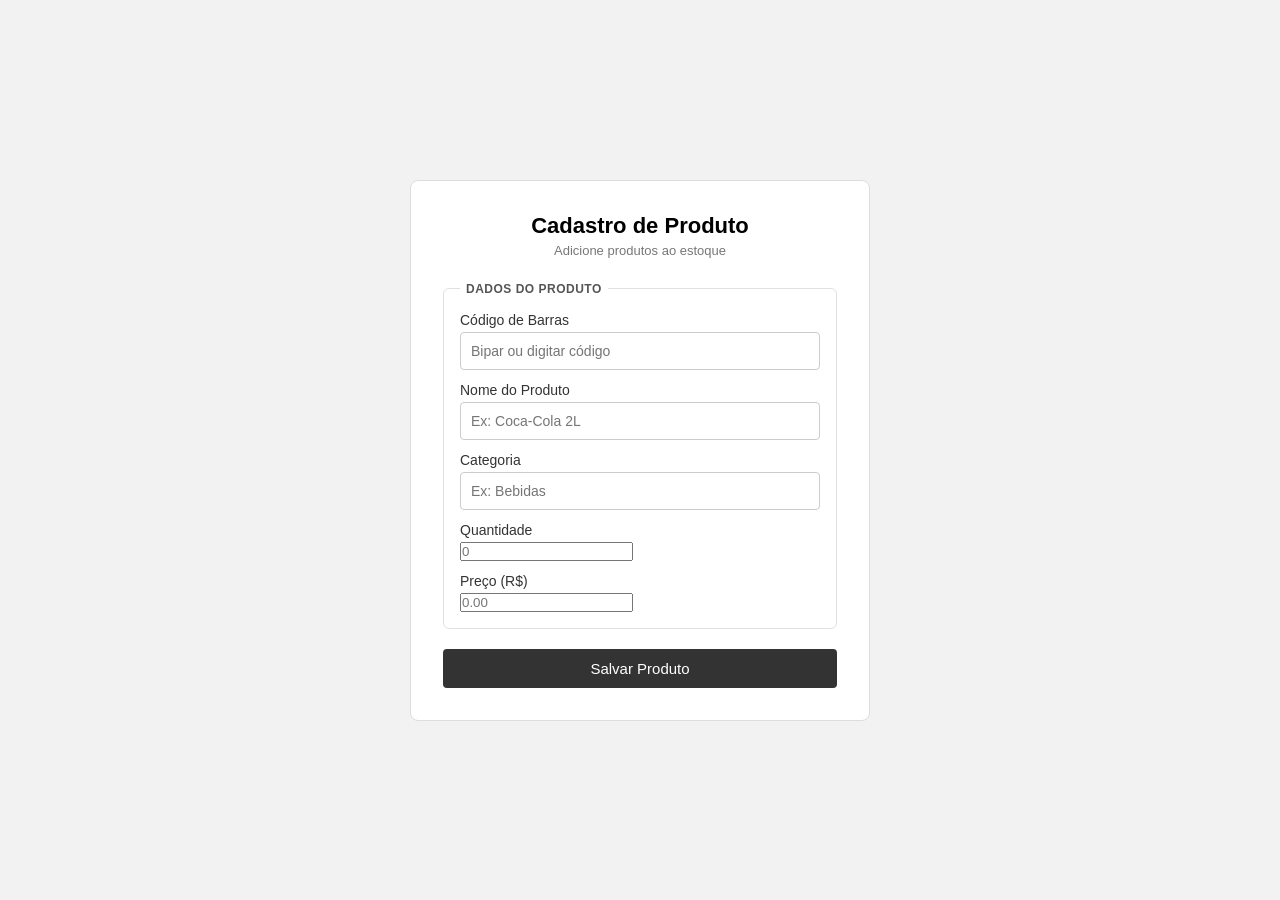
==== produto.html @ d3188ec8 "cadastro de produtos" ====
<!DOCTYPE html>
<html lang="pt-BR">
<head>
  <meta charset="UTF-8" />
  <meta name="viewport" content="width=device-width, initial-scale=1.0"/>
  <title>Stockly — Cadastro de Produto</title>
  <link rel="stylesheet" href="css/login.css" />
</head>
<body>

<div class="card card--wide">
  <h1>Cadastro de Produto</h1>
  <p class="subtitle">Adicione produtos ao estoque</p>

  <form id="produtoForm">

    <fieldset>
      <legend>Dados do Produto</legend>

      <label for="codigo">Código de Barras</label>
      <input type="text" id="codigo" placeholder="Bipar ou digitar código" />

      <label for="nomeProduto">Nome do Produto</label>
      <input type="text" id="nomeProduto" placeholder="Ex: Coca-Cola 2L" />

      <label for="categoria">Categoria</label>
      <input type="text" id="categoria" placeholder="Ex: Bebidas" />

      <label for="quantidade">Quantidade</label>
      <input type="number" id="quantidade" placeholder="0" />

      <label for="preco">Preço (R$)</label>
      <input type="number" step="0.01" id="preco" placeholder="0.00" />

    </fieldset>

    <button type="submit">Salvar Produto</button>
  </form>

  <p class="msg" id="msg"></p>
</div>

<script src="js/produto.js"></script>
</body>
</html>
---- css/login.css ----
* { box-sizing: border-box; margin: 0; padding: 0; }

body {
  font-family: Arial, sans-serif;
  background-color: #f2f2f2;
  display: flex;
  align-items: center;
  justify-content: center;
  min-height: 100vh;
  padding: 24px 16px;
}

.card {
  background: #fff;
  border: 1px solid #ddd;
  border-radius: 8px;
  padding: 32px;
  width: 100%;
  max-width: 360px;
}

/* Versão mais larga para o cadastro */
.card--wide {
  max-width: 460px;
}

h1 {
  font-size: 22px;
  margin-bottom: 4px;
  text-align: center;
}

.subtitle {
  font-size: 13px;
  color: #777;
  text-align: center;
  margin-bottom: 24px;
}

/* Fieldsets */
fieldset {
  border: 1px solid #e0e0e0;
  border-radius: 6px;
  padding: 16px;
  margin-bottom: 16px;
}

legend {
  font-size: 12px;
  font-weight: bold;
  color: #555;
  text-transform: uppercase;
  letter-spacing: 0.5px;
  padding: 0 6px;
}

label {
  display: block;
  font-size: 14px;
  margin-bottom: 4px;
  margin-top: 12px;
  color: #333;
}

fieldset label:first-of-type {
  margin-top: 0;
}

input[type="email"],
input[type="password"],
input[type="text"] {
  width: 100%;
  padding: 10px;
  border: 1px solid #ccc;
  border-radius: 4px;
  font-size: 14px;
  margin-bottom: 0;
}

input:focus {
  outline: none;
  border-color: #555;
}

button {
  width: 100%;
  padding: 11px;
  background: #333;
  color: #fff;
  border: none;
  border-radius: 4px;
  font-size: 15px;
  cursor: pointer;
  margin-top: 4px;
}

button:hover { background: #52494e; }

.msg {
  margin-top: 12px;
  font-size: 13px;
  text-align: center;
  color: red;
  display: none;
}

.msg.success { color: green; }

/* Link de alternância login ↔ cadastro */
.link-alt {
  margin-top: 16px;
  font-size: 13px;
  text-align: center;
  color: #555;
}

.link-alt a {
  color: #333;
  font-weight: bold;
  text-decoration: none;
}

.link-alt a:hover {
  text-decoration: underline;
}
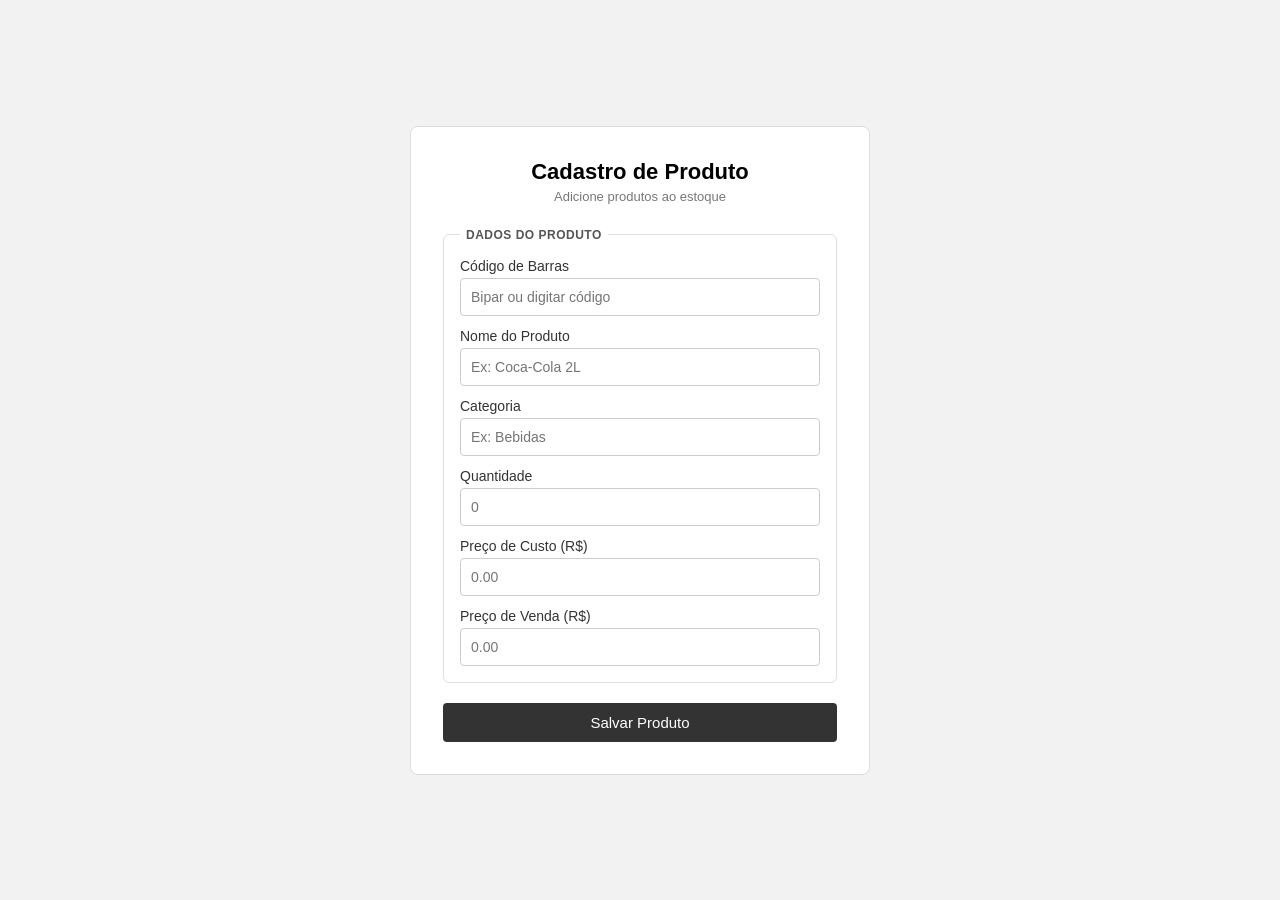
==== commit 61e14ab1: "Revisão de CSS, JS e HTML do produto" ====
--- a/produto.html
+++ b/produto.html
@@ -29,8 +29,11 @@
       <label for="quantidade">Quantidade</label>
       <input type="number" id="quantidade" placeholder="0" />
 
-      <label for="preco">Preço (R$)</label>
-      <input type="number" step="0.01" id="preco" placeholder="0.00" />
+      <label for="precoCusto">Preço de Custo (R$)</label>
+      <input type="number" step="0.01" id="precoCusto" placeholder="0.00" />
+
+      <label for="precoVenda">Preço de Venda (R$)</label>
+      <input type="number" step="0.01" id="precoVenda" placeholder="0.00" />
 
     </fieldset>
 
--- a/css/login.css
+++ b/css/login.css
@@ -68,7 +68,8 @@
 
 input[type="email"],
 input[type="password"],
-input[type="text"] {
+input[type="text"],
+input[type="number"] {
   width: 100%;
   padding: 10px;
   border: 1px solid #ccc;
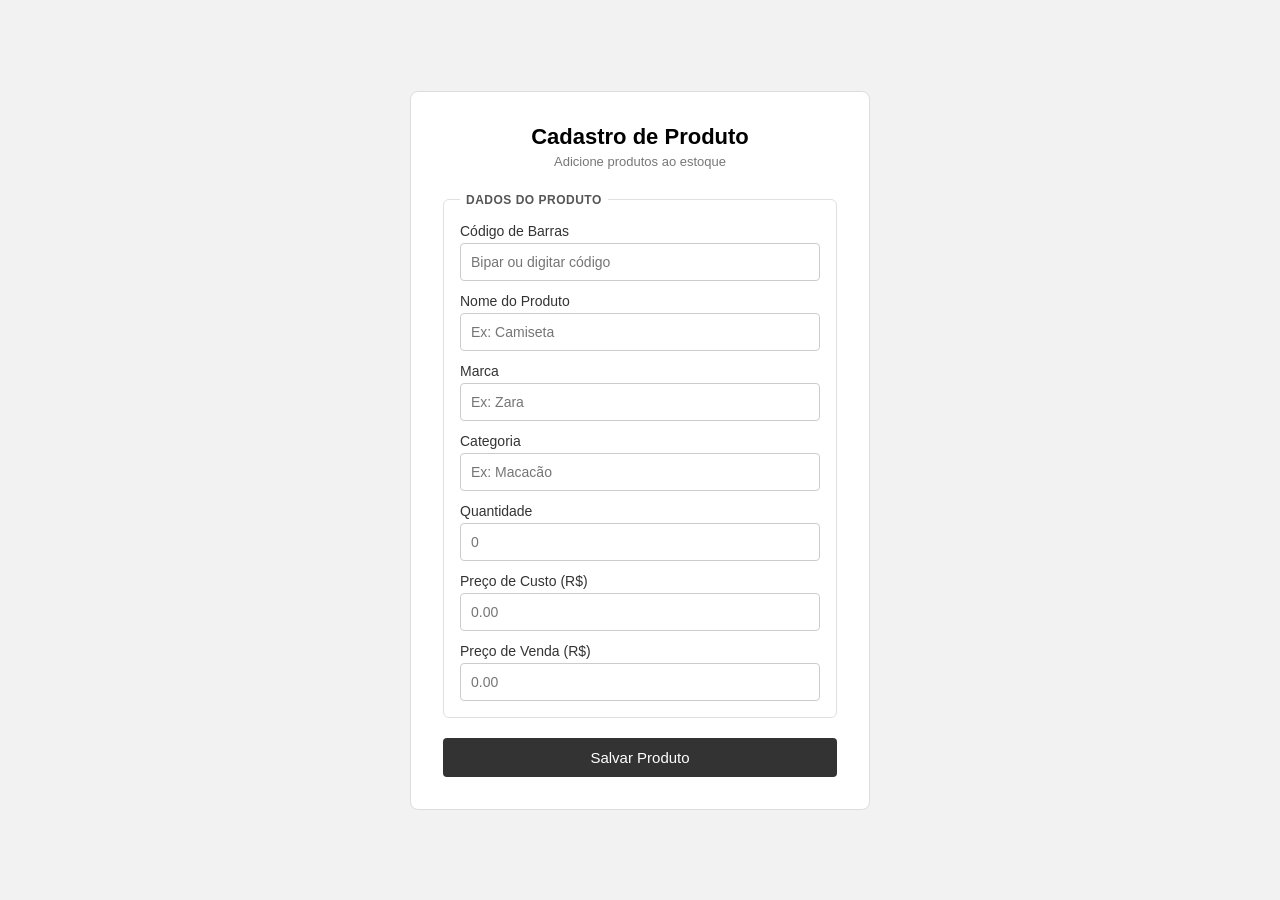
==== commit a1039ebb: "atualização do documento com alguns itens da sprint 2, e também implementação 100% do banco de dados" ====
--- a/produto.html
+++ b/produto.html
@@ -21,10 +21,13 @@
       <input type="text" id="codigo" placeholder="Bipar ou digitar código" />
 
       <label for="nomeProduto">Nome do Produto</label>
-      <input type="text" id="nomeProduto" placeholder="Ex: Coca-Cola 2L" />
+      <input type="text" id="nomeProduto" placeholder="Ex: Camiseta" />
+
+      <label for="quantidade">Marca</label>
+      <input type="text" id="marca" placeholder="Ex: Zara" />
 
       <label for="categoria">Categoria</label>
-      <input type="text" id="categoria" placeholder="Ex: Bebidas" />
+      <input type="text" id="categoria" placeholder="Ex: Macacão" />
 
       <label for="quantidade">Quantidade</label>
       <input type="number" id="quantidade" placeholder="0" />
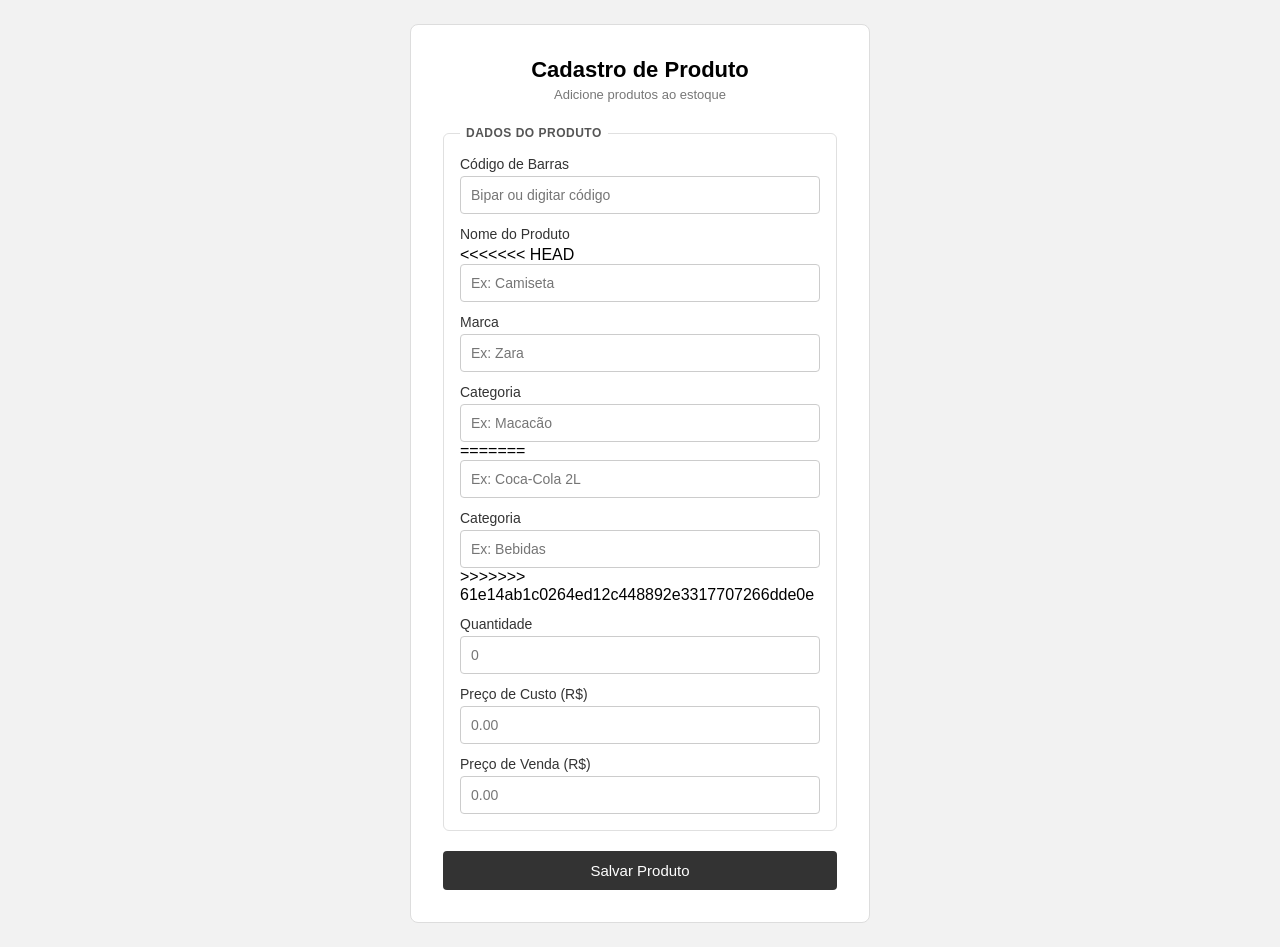
==== commit bf81db29: "resolve conflitos" ====
--- a/produto.html
+++ b/produto.html
@@ -21,6 +21,7 @@
       <input type="text" id="codigo" placeholder="Bipar ou digitar código" />
 
       <label for="nomeProduto">Nome do Produto</label>
+<<<<<<< HEAD
       <input type="text" id="nomeProduto" placeholder="Ex: Camiseta" />
 
       <label for="quantidade">Marca</label>
@@ -28,6 +29,12 @@
 
       <label for="categoria">Categoria</label>
       <input type="text" id="categoria" placeholder="Ex: Macacão" />
+=======
+      <input type="text" id="nomeProduto" placeholder="Ex: Coca-Cola 2L" />
+
+      <label for="categoria">Categoria</label>
+      <input type="text" id="categoria" placeholder="Ex: Bebidas" />
+>>>>>>> 61e14ab1c0264ed12c448892e3317707266dde0e
 
       <label for="quantidade">Quantidade</label>
       <input type="number" id="quantidade" placeholder="0" />
